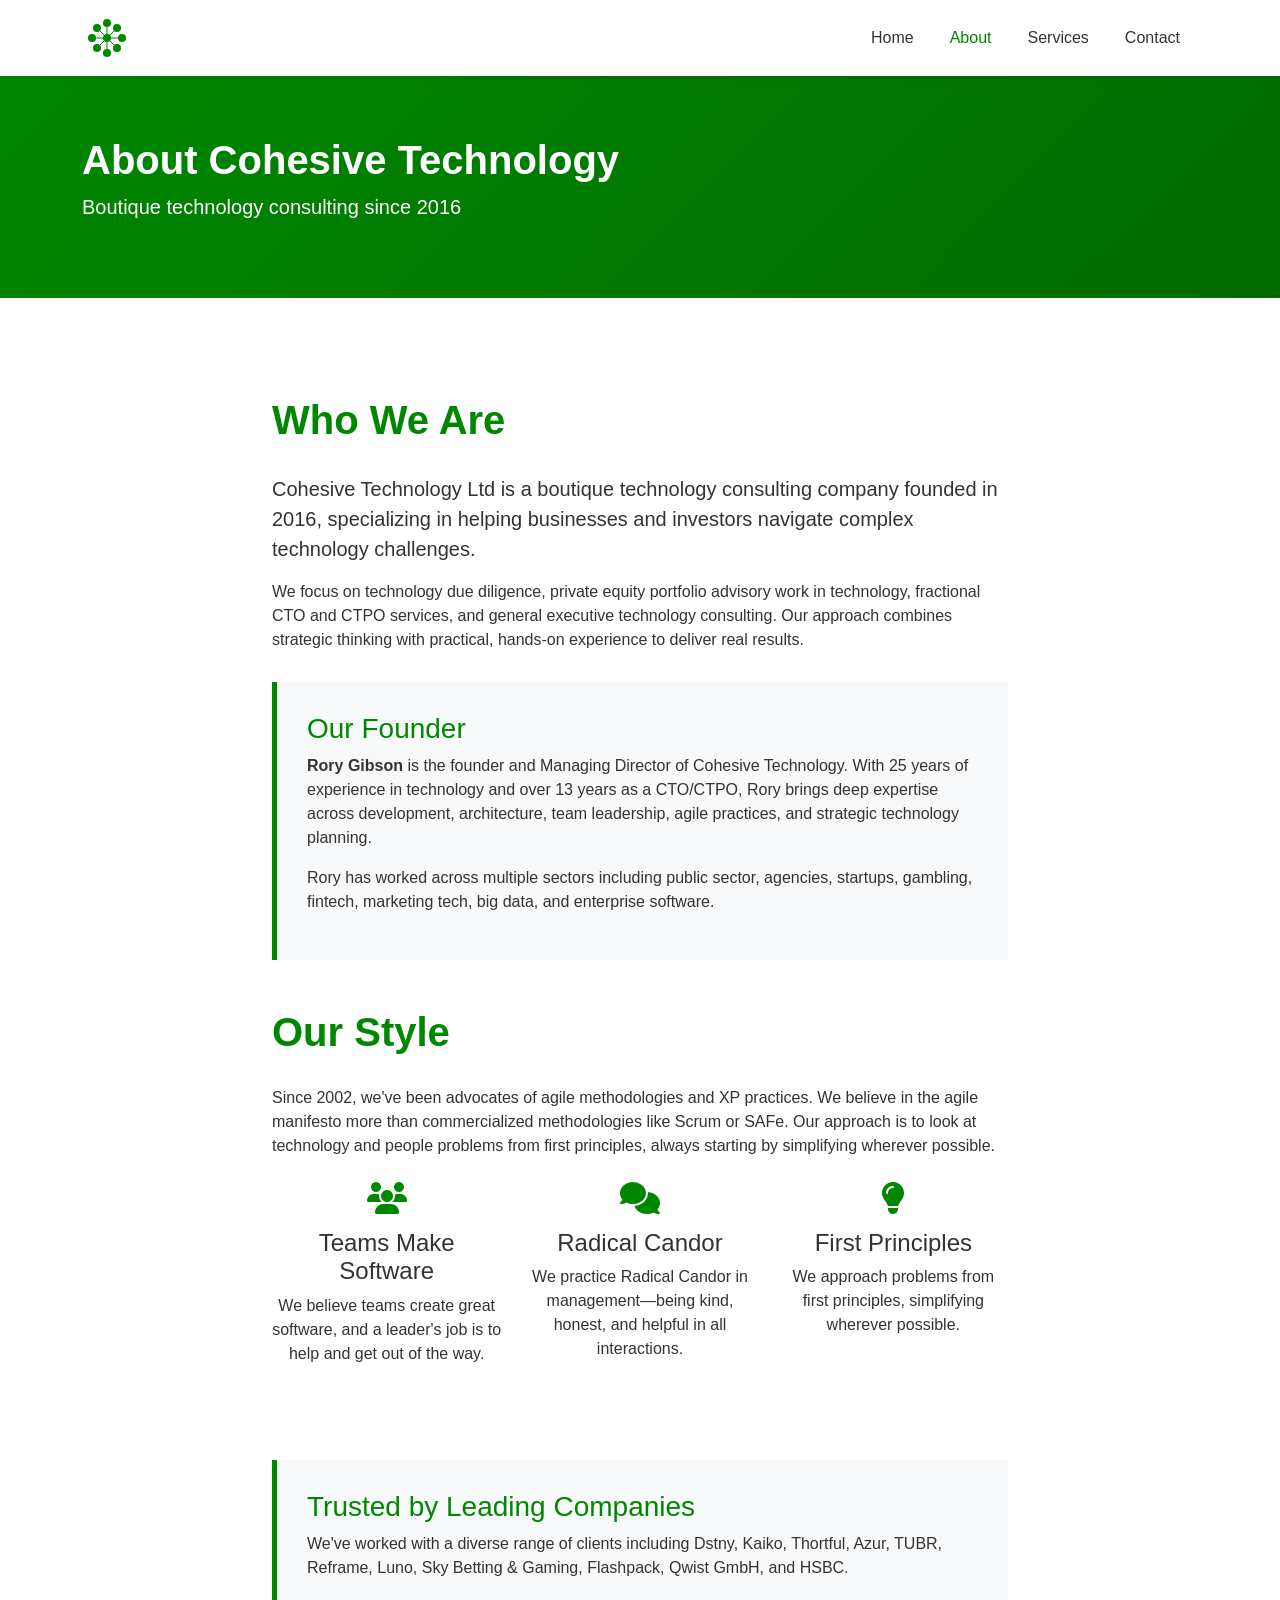
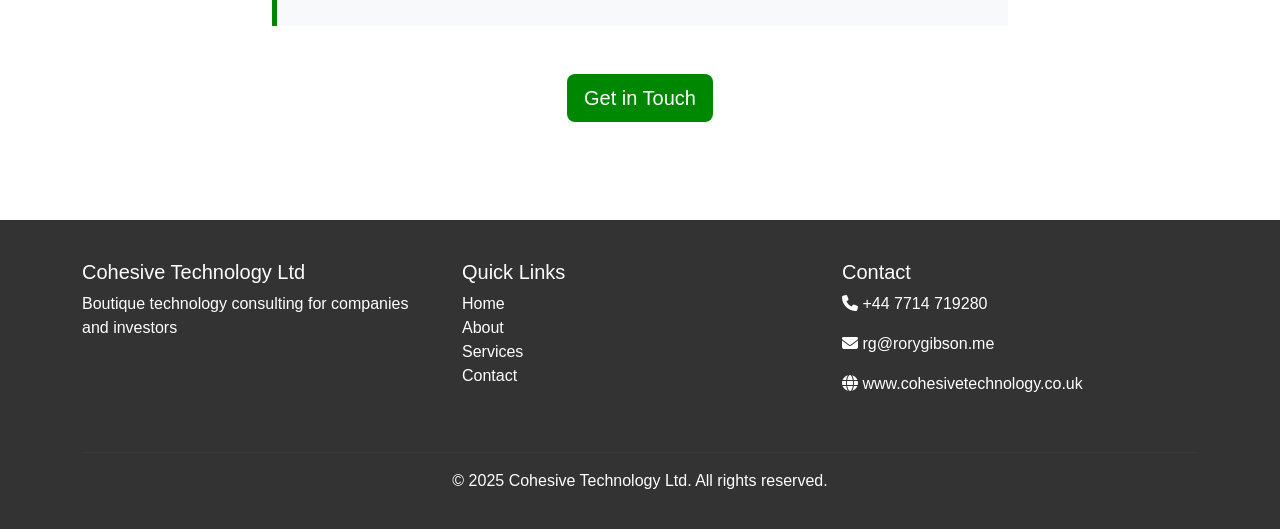
==== about.html @ e47a9c09 "New version uploaded" ====
<!DOCTYPE html>
<html lang="en">
<head>
    <meta charset="UTF-8">
    <meta name="viewport" content="width=device-width, initial-scale=1.0">
    <title>About - Cohesive Technology</title>
    <link href="https://cdn.jsdelivr.net/npm/bootstrap@5.3.0/dist/css/bootstrap.min.css" rel="stylesheet">
    <link href="https://cdnjs.cloudflare.com/ajax/libs/font-awesome/6.4.0/css/all.min.css" rel="stylesheet">
    <link href="styles.css" rel="stylesheet">
    <meta name="google-site-verification" content="IQySKSCemiIQDpsCNLK5K3TGv6FO9pZuAysWC8nieXM" />

    <!-- Global site tag (gtag.js) - Google Analytics -->
    <script async src="https://www.googletagmanager.com/gtag/js?id=UA-115935846-1"></script>
    <script>
     window.dataLayer = window.dataLayer || [];
     function gtag(){dataLayer.push(arguments);}
     gtag('js', new Date());

     gtag('config', 'UA-115935846-1');
    </script>
</head>
<body>
    <!-- Navigation -->
    <nav class="navbar navbar-expand-lg navbar-light sticky-top">
        <div class="container">
            <a class="navbar-brand" href="index.html">
                <img src="data:image/svg+xml,%3Csvg xmlns='http://www.w3.org/2000/svg' viewBox='0 0 100 100'%3E%3Ccircle cx='50' cy='50' r='8' fill='%23008701'/%3E%3Ccircle cx='50' cy='20' r='8' fill='%23008701'/%3E%3Ccircle cx='50' cy='80' r='8' fill='%23008701'/%3E%3Ccircle cx='20' cy='50' r='8' fill='%23008701'/%3E%3Ccircle cx='80' cy='50' r='8' fill='%23008701'/%3E%3Ccircle cx='30' cy='30' r='8' fill='%23008701'/%3E%3Ccircle cx='70' cy='70' r='8' fill='%23008701'/%3E%3Ccircle cx='70' cy='30' r='8' fill='%23008701'/%3E%3Ccircle cx='30' cy='70' r='8' fill='%23008701'/%3E%3Cline x1='50' y1='50' x2='50' y2='20' stroke='%23008701' stroke-width='2'/%3E%3Cline x1='50' y1='50' x2='50' y2='80' stroke='%23008701' stroke-width='2'/%3E%3Cline x1='50' y1='50' x2='20' y2='50' stroke='%23008701' stroke-width='2'/%3E%3Cline x1='50' y1='50' x2='80' y2='50' stroke='%23008701' stroke-width='2'/%3E%3Cline x1='50' y1='50' x2='30' y2='30' stroke='%23008701' stroke-width='2'/%3E%3Cline x1='50' y1='50' x2='70' y2='70' stroke='%23008701' stroke-width='2'/%3E%3Cline x1='50' y1='50' x2='70' y2='30' stroke='%23008701' stroke-width='2'/%3E%3Cline x1='50' y1='50' x2='30' y2='70' stroke='%23008701' stroke-width='2'/%3E%3C/svg%3E" alt="Cohesive Technology">
            </a>
            <button class="navbar-toggler" type="button" data-bs-toggle="collapse" data-bs-target="#navbarNav">
                <span class="navbar-toggler-icon"></span>
            </button>
            <div class="collapse navbar-collapse justify-content-end" id="navbarNav">
                <ul class="navbar-nav">
                    <li class="nav-item"><a class="nav-link" href="index.html">Home</a></li>
                    <li class="nav-item"><a class="nav-link active" href="about.html">About</a></li>
                    <li class="nav-item"><a class="nav-link" href="services.html">Services</a></li>
                    <li class="nav-item"><a class="nav-link" href="contact.html">Contact</a></li>
                </ul>
            </div>
        </div>
    </nav>

    <!-- Page Header -->
    <section class="page-header">
        <div class="container">
            <h1>About Cohesive Technology</h1>
            <p class="lead">Boutique technology consulting since 2016</p>
        </div>
    </section>

    <!-- About Content -->
    <section class="py-5">
        <div class="container">
            <div class="row">
                <div class="col-lg-8 mx-auto">
                    <h2 class="section-title">Who We Are</h2>
                    <p class="lead">Cohesive Technology Ltd is a boutique technology consulting company founded in 2016, specializing in helping businesses and investors navigate complex technology challenges.</p>

                    <p>We focus on technology due diligence, private equity portfolio advisory work in technology, fractional CTO and CTPO services, and general executive technology consulting. Our approach combines strategic thinking with practical, hands-on experience to deliver real results.</p>

                    <div class="highlight-box">
                        <h3 style="color: var(--brand-green)">Our Founder</h3>
                        <p><strong>Rory Gibson</strong> is the founder and Managing Director of Cohesive Technology. With 25 years of experience in technology and over 13 years as a CTO/CTPO, Rory brings deep expertise across development, architecture, team leadership, agile practices, and strategic technology planning.</p>
                        <p>Rory has worked across multiple sectors including public sector, agencies, startups, gambling, fintech, marketing tech, big data, and enterprise software.</p>
                    </div>

                    <h2 class="section-title mt-5">Our Style</h2>
                    <p>Since 2002, we've been advocates of agile methodologies and XP practices. We believe in the agile manifesto more than commercialized methodologies like Scrum or SAFe. Our approach is to look at technology and people problems from first principles, always starting by simplifying wherever possible.</p>

                    <div class="row mt-4">
                        <div class="col-md-4 value-item text-center">
                            <i class="fas fa-users"></i>
                            <h4>Teams Make Software</h4>
                            <p>We believe teams create great software, and a leader's job is to help and get out of the way.</p>
                        </div>
                        <div class="col-md-4 value-item text-center">
                            <i class="fas fa-comments"></i>
                            <h4>Radical Candor</h4>
                            <p>We practice Radical Candor in management—being kind, honest, and helpful in all interactions.</p>
                        </div>
                        <div class="col-md-4 value-item text-center">
                            <i class="fas fa-lightbulb"></i>
                            <h4>First Principles</h4>
                            <p>We approach problems from first principles, simplifying wherever possible.</p>
                        </div>
                    </div>

                    <div class="highlight-box mt-5">
                        <h3 style="color: var(--brand-green)">Trusted by Leading Companies</h3>
                        <p>We've worked with a diverse range of clients including Dstny, Kaiko, Thortful, Azur, TUBR, Reframe, Luno, Sky Betting &amp; Gaming, Flashpack, Qwist GmbH, and HSBC.</p>
                    </div>

                    <div class="text-center mt-5">
                        <a href="contact.html" class="btn btn-lg" style="background-color: var(--brand-green); color: white;">Get in Touch</a>
                    </div>
                </div>
            </div>
        </div>
    </section>

    <!-- Footer -->
    <footer>
        <div class="container">
            <div class="row">
                <div class="col-md-4 mb-4">
                    <h5>Cohesive Technology Ltd</h5>
                    <p>Boutique technology consulting for companies and investors</p>
                </div>
                <div class="col-md-4 mb-4">
                    <h5>Quick Links</h5>
                    <ul class="list-unstyled">
                        <li><a href="index.html">Home</a></li>
                        <li><a href="about.html">About</a></li>
                        <li><a href="services.html">Services</a></li>
                        <li><a href="contact.html">Contact</a></li>
                    </ul>
                </div>
                <div class="col-md-4 mb-4">
                    <h5>Contact</h5>
                    <p><i class="fas fa-phone"></i> +44 7714 719280</p>
                    <p><i class="fas fa-envelope"></i> <a href="mailto:rg@rorygibson.me">rg@rorygibson.me</a></p>
                    <p><i class="fas fa-globe"></i> <a href="http://www.cohesivetechnology.co.uk">www.cohesivetechnology.co.uk</a></p>
                </div>
            </div>
            <hr style="border-color: rgba(255,255,255,0.1)">
            <div class="text-center">
                <p>&copy; 2025 Cohesive Technology Ltd. All rights reserved.</p>
            </div>
        </div>
    </footer>

    <script src="https://code.jquery.com/jquery-3.7.0.min.js"></script>
    <script src="https://cdn.jsdelivr.net/npm/bootstrap@5.3.0/dist/js/bootstrap.bundle.min.js"></script>
    <script src="index.js"></script>
</body>
</html>
---- styles.css ----
:root {
    --brand-green: #008701;
    --dark-gray: #333333;
    --light-gray: #f8f9fa;
}

body {
    font-family: 'Segoe UI', Tahoma, Geneva, Verdana, sans-serif;
    color: var(--dark-gray);
}

/* Navigation */
.navbar {
    background-color: white;
    box-shadow: 0 2px 4px rgba(0,0,0,0.1);
}

.navbar-brand img {
    height: 50px;
}

.nav-link {
    color: var(--dark-gray) !important;
    font-weight: 500;
    margin: 0 10px;
}

.nav-link:hover, .nav-link.active {
    color: var(--brand-green) !important;
}

/* Hero Section */
.hero {
    background: linear-gradient(135deg, var(--brand-green) 0%, #006b01 100%);
    color: white;
    padding: 100px 0 80px;
}

.hero h1 {
    font-size: 3rem;
    font-weight: 700;
    margin-bottom: 20px;
}

.hero p {
    font-size: 1.3rem;
    margin-bottom: 30px;
}

.hero-image-placeholder {
    text-align: center;
}

.hero-image-placeholder img {
    box-shadow: 0 10px 30px rgba(0,0,0,0.3);
    max-width: 100%;
    height: auto;
}

/* Page Header */
.page-header {
    background: linear-gradient(135deg, var(--brand-green) 0%, #006b01 100%);
    color: white;
    padding: 60px 0;
    margin-bottom: 50px;
}

.page-header h1 {
    font-size: 2.5rem;
    font-weight: 700;
}

/* Buttons */
.btn-primary {
    background-color: white;
    color: var(--brand-green);
    border: none;
    padding: 12px 30px;
    font-weight: 600;
    border-radius: 5px;
}

.btn-primary:hover {
    background-color: var(--light-gray);
    color: var(--brand-green);
}

.btn-contact {
    background-color: var(--brand-green);
    color: white;
    padding: 12px 30px;
    font-size: 1.1rem;
    border: none;
    border-radius: 5px;
    text-decoration: none;
    display: inline-block;
    transition: background-color 0.3s ease;
}

.btn-contact:hover {
    background-color: #006b01;
    color: white;
}

/* Section Titles */
.section-title {
    color: var(--brand-green);
    font-weight: 700;
    margin-bottom: 30px;
    font-size: 2.5rem;
}

/* Service Cards */
.service-card {
    border: none;
    box-shadow: 0 4px 6px rgba(0,0,0,0.1);
    transition: transform 0.3s ease;
    height: 100%;
}

.service-card:hover {
    transform: translateY(-5px);
    box-shadow: 0 6px 12px rgba(0,0,0,0.15);
}

.service-icon {
    color: var(--brand-green);
    font-size: 3rem;
    margin-bottom: 20px;
}

/* Company List */
.company-list {
    display: flex;
    justify-content: center;
    align-items: center;
    flex-wrap: wrap;
    gap: 40px;
    padding: 40px 0;
}

.company-item {
    display: flex;
    align-items: center;
    justify-content: center;
}

.company-logo-img {
    max-width: 150px;
    height: auto;
    max-height: 60px;
    object-fit: contain;
    opacity: 0.7;
    transition: opacity 0.3s ease;
    filter: grayscale(100%);
}

.company-logo-img:hover {
    opacity: 1;
    filter: grayscale(0%);
}

.company-logo {
    font-size: 1.5rem;
    color: var(--dark-gray);
    font-weight: 600;
}

/* Highlight Box */
.highlight-box {
    background-color: var(--light-gray);
    padding: 30px;
    border-left: 5px solid var(--brand-green);
    margin: 30px 0;
}

/* Value Items */
.value-item {
    margin-bottom: 30px;
}

.value-item i {
    color: var(--brand-green);
    font-size: 2rem;
    margin-bottom: 15px;
}

/* Service Section */
.service-section {
    padding: 50px 0;
    border-bottom: 1px solid #e0e0e0;
}

.service-section:last-child {
    border-bottom: none;
}

/* Benefit Items */
.benefit-item {
    margin-bottom: 15px;
    padding-left: 30px;
    position: relative;
}

.benefit-item:before {
    content: "✓";
    position: absolute;
    left: 0;
    color: var(--brand-green);
    font-weight: bold;
    font-size: 1.2rem;
}

/* CTA Box */
.cta-box {
    background-color: var(--light-gray);
    padding: 40px;
    border-radius: 10px;
    text-align: center;
    margin: 50px 0;
}

/* Contact */
.contact-card {
    background-color: white;
    border-radius: 10px;
    box-shadow: 0 4px 6px rgba(0,0,0,0.1);
    padding: 40px;
    margin-bottom: 30px;
}

.contact-item {
    display: flex;
    align-items: start;
    margin-bottom: 30px;
    padding-bottom: 30px;
    border-bottom: 1px solid #e0e0e0;
}

.contact-item:last-child {
    margin-bottom: 0;
    padding-bottom: 0;
    border-bottom: none;
}

.contact-icon {
    font-size: 2rem;
    color: var(--brand-green);
    width: 60px;
    text-align: center;
    flex-shrink: 0;
}

.contact-details h4 {
    color: var(--brand-green);
    margin-bottom: 10px;
    font-size: 1.2rem;
}

.contact-details p {
    margin: 0;
    font-size: 1.1rem;
}

.contact-details a {
    color: var(--dark-gray);
    text-decoration: none;
    transition: color 0.3s ease;
}

.contact-details a:hover {
    color: var(--brand-green);
}

.info-box {
    background-color: var(--light-gray);
    padding: 30px;
    border-radius: 10px;
    border-left: 5px solid var(--brand-green);
}

/* Footer */
footer {
    background-color: var(--dark-gray);
    color: white;
    padding: 40px 0 20px;
    margin-top: 50px;
}

footer a {
    color: white;
    text-decoration: none;
}

footer a:hover {
    color: var(--brand-green);
}

/* Responsive Design */
@media (max-width: 768px) {
    .hero h1 {
        font-size: 2rem;
    }

    .hero p {
        font-size: 1.1rem;
    }

    .contact-item {
        flex-direction: column;
        text-align: center;
    }

    .contact-icon {
        margin-bottom: 15px;
    }
}
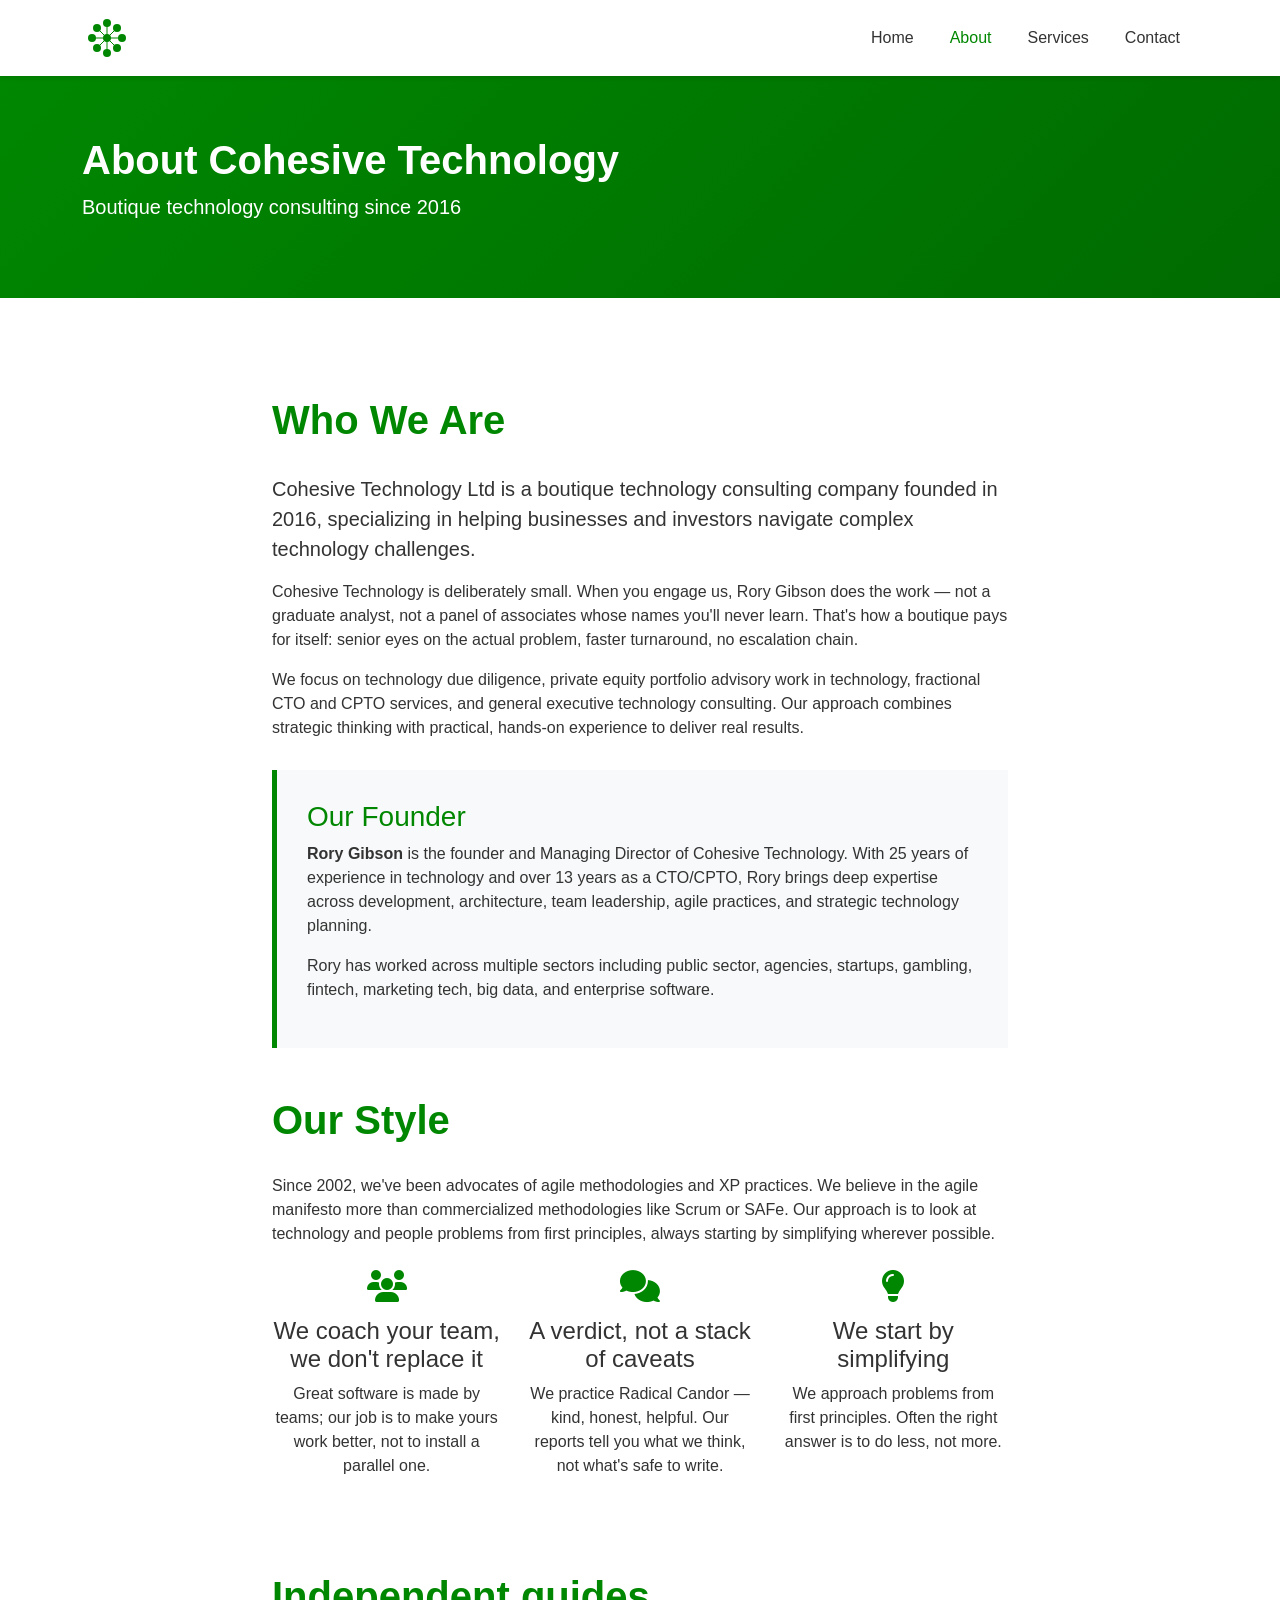
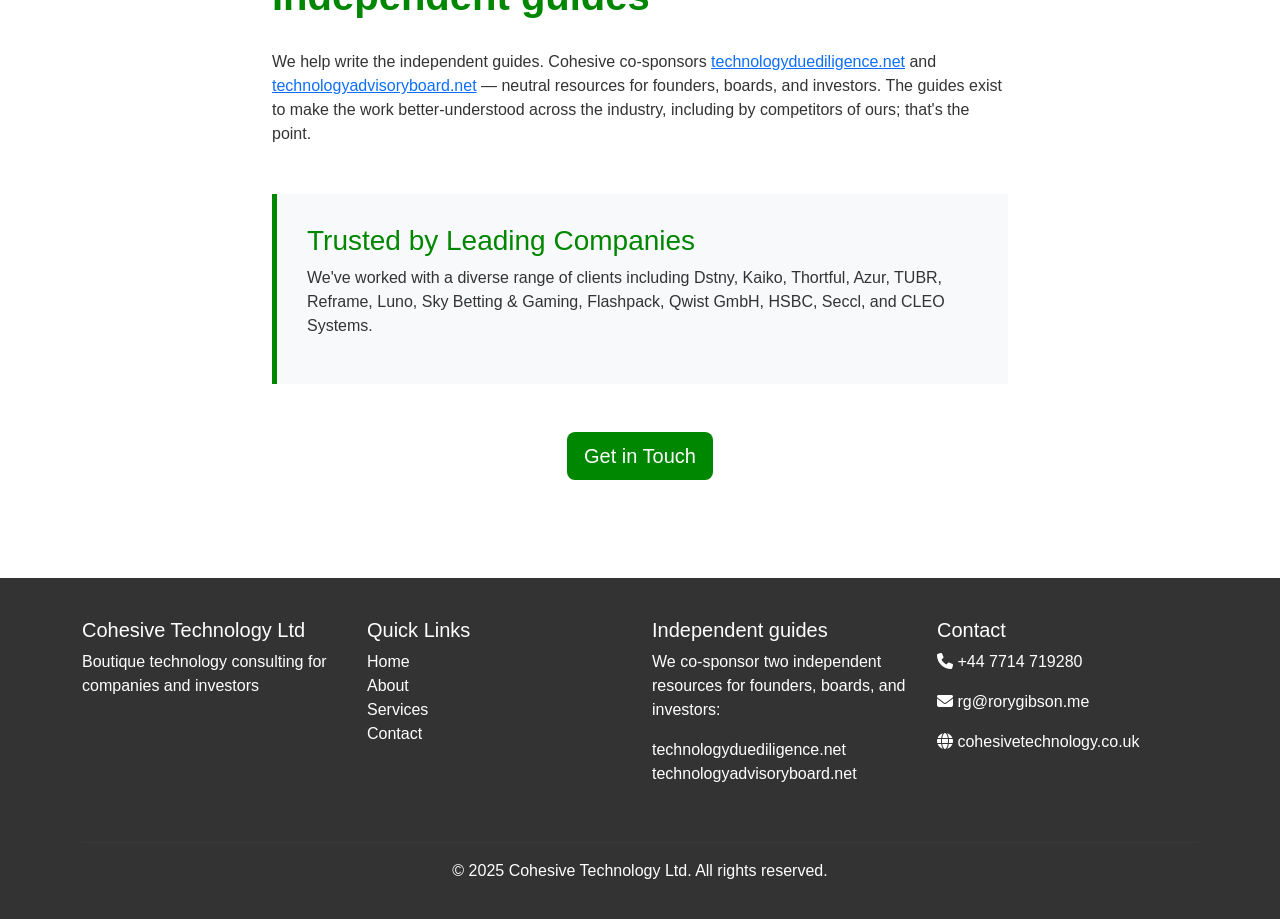
==== commit 15f00eb1: "Site rework: SEO metadata, expanded services page, S3 and CloudFront deploy script Adds title, descr" ====
--- a/about.html
+++ b/about.html
@@ -3,10 +3,29 @@
 <head>
     <meta charset="UTF-8">
     <meta name="viewport" content="width=device-width, initial-scale=1.0">
-    <title>About - Cohesive Technology</title>
+    <title>About Rory Gibson — Fractional CTO | Cohesive Technology</title>
+    <meta name="description" content="Rory Gibson founded Cohesive Technology in 2016. 25 years' technology experience, 13 as CTO/CPTO across fintech, gambling, martech, and big data.">
+    <meta name="author" content="Rory Gibson">
+    <meta name="theme-color" content="#008701">
     <link href="https://cdn.jsdelivr.net/npm/bootstrap@5.3.0/dist/css/bootstrap.min.css" rel="stylesheet">
     <link href="https://cdnjs.cloudflare.com/ajax/libs/font-awesome/6.4.0/css/all.min.css" rel="stylesheet">
     <link href="styles.css" rel="stylesheet">
+    <link rel="canonical" href="https://cohesivetechnology.co.uk/about.html">
+
+    <!-- Open Graph / Facebook -->
+    <meta property="og:type" content="profile">
+    <meta property="og:url" content="https://cohesivetechnology.co.uk/about.html">
+    <meta property="og:title" content="About Rory Gibson — Fractional CTO | Cohesive Technology">
+    <meta property="og:description" content="Rory Gibson founded Cohesive Technology in 2016. 25 years' technology experience, 13 as CTO/CPTO across fintech, gambling, martech, and big data.">
+    <meta property="og:image" content="https://cohesivetechnology.co.uk/logo.png">
+    <meta property="og:site_name" content="Cohesive Technology">
+
+    <!-- Twitter Card -->
+    <meta name="twitter:card" content="summary">
+    <meta name="twitter:url" content="https://cohesivetechnology.co.uk/about.html">
+    <meta name="twitter:title" content="About Rory Gibson — Fractional CTO | Cohesive Technology">
+    <meta name="twitter:description" content="Rory Gibson founded Cohesive Technology in 2016. 25 years' technology experience, 13 as CTO/CPTO across fintech, gambling, martech, and big data.">
+    <meta name="twitter:image" content="https://cohesivetechnology.co.uk/logo.png">
     <meta name="google-site-verification" content="IQySKSCemiIQDpsCNLK5K3TGv6FO9pZuAysWC8nieXM" />
 
     <!-- Global site tag (gtag.js) - Google Analytics -->
@@ -17,6 +36,76 @@
      gtag('js', new Date());
 
      gtag('config', 'UA-115935846-1');
+    </script>
+    <!-- Favicon -->
+    <link rel="icon" type="image/svg+xml" href="/favicon.svg">
+    <link rel="icon" type="image/png" href="/logo.png">
+    <link rel="apple-touch-icon" href="/logo.png">
+
+    <!-- JSON-LD: Organization -->
+    <script type="application/ld+json">
+    {
+      "@context": "https://schema.org",
+      "@type": "ProfessionalService",
+      "name": "Cohesive Technology Ltd",
+      "alternateName": "Cohesive Technology",
+      "url": "https://cohesivetechnology.co.uk/",
+      "logo": "https://cohesivetechnology.co.uk/logo.png",
+      "image": "https://cohesivetechnology.co.uk/logo.png",
+      "description": "Boutique technology consulting — fractional CTO/CPTO, technology due diligence, and board advisory for founders, PE, and VC.",
+      "foundingDate": "2016",
+      "founder": {
+        "@type": "Person",
+        "name": "Rory Gibson",
+        "url": "https://cohesivetechnology.co.uk/about.html"
+      },
+      "address": {
+        "@type": "PostalAddress",
+        "streetAddress": "Coach House, Barton Lane",
+        "addressLocality": "Armthorpe",
+        "postalCode": "DN3 3AA",
+        "addressCountry": "GB"
+      },
+      "telephone": "+44 7714 719280",
+      "email": "rg@rorygibson.me",
+      "areaServed": ["United Kingdom", "Europe", "United States"],
+      "serviceType": [
+        "Fractional CTO",
+        "Fractional CPTO",
+        "Technology Due Diligence",
+        "Board Advisory",
+        "Technology Coaching",
+        "Technology Assessment"
+      ]
+    }
+    </script>
+
+    <!-- JSON-LD: Person (Rory Gibson) -->
+    <script type="application/ld+json">
+    {
+      "@context": "https://schema.org",
+      "@type": "Person",
+      "name": "Rory Gibson",
+      "jobTitle": "Founder & Managing Director",
+      "worksFor": {
+        "@type": "ProfessionalService",
+        "name": "Cohesive Technology Ltd",
+        "url": "https://cohesivetechnology.co.uk/"
+      },
+      "url": "https://cohesivetechnology.co.uk/about.html",
+      "image": "https://cohesivetechnology.co.uk/logo.png",
+      "knowsAbout": [
+        "Fractional CTO",
+        "Fractional CPTO",
+        "Technology Due Diligence",
+        "Board Advisory",
+        "Technology Strategy",
+        "Engineering Leadership",
+        "Agile Development",
+        "Software Architecture"
+      ],
+      "description": "Founder and Managing Director of Cohesive Technology. 25 years of experience in technology and over 13 years as a CTO/CPTO across multiple sectors including fintech, gambling, martech, big data, and enterprise software."
+    }
     </script>
 </head>
 <body>
@@ -56,11 +145,13 @@
                     <h2 class="section-title">Who We Are</h2>
                     <p class="lead">Cohesive Technology Ltd is a boutique technology consulting company founded in 2016, specializing in helping businesses and investors navigate complex technology challenges.</p>
 
-                    <p>We focus on technology due diligence, private equity portfolio advisory work in technology, fractional CTO and CTPO services, and general executive technology consulting. Our approach combines strategic thinking with practical, hands-on experience to deliver real results.</p>
+                    <p>Cohesive Technology is deliberately small. When you engage us, Rory Gibson does the work — not a graduate analyst, not a panel of associates whose names you'll never learn. That's how a boutique pays for itself: senior eyes on the actual problem, faster turnaround, no escalation chain.</p>
+
+                    <p>We focus on technology due diligence, private equity portfolio advisory work in technology, fractional CTO and CPTO services, and general executive technology consulting. Our approach combines strategic thinking with practical, hands-on experience to deliver real results.</p>
 
                     <div class="highlight-box">
                         <h3 style="color: var(--brand-green)">Our Founder</h3>
-                        <p><strong>Rory Gibson</strong> is the founder and Managing Director of Cohesive Technology. With 25 years of experience in technology and over 13 years as a CTO/CTPO, Rory brings deep expertise across development, architecture, team leadership, agile practices, and strategic technology planning.</p>
+                        <p><strong>Rory Gibson</strong> is the founder and Managing Director of Cohesive Technology. With 25 years of experience in technology and over 13 years as a CTO/CPTO, Rory brings deep expertise across development, architecture, team leadership, agile practices, and strategic technology planning.</p>
                         <p>Rory has worked across multiple sectors including public sector, agencies, startups, gambling, fintech, marketing tech, big data, and enterprise software.</p>
                     </div>
 
@@ -70,24 +161,27 @@
                     <div class="row mt-4">
                         <div class="col-md-4 value-item text-center">
                             <i class="fas fa-users"></i>
-                            <h4>Teams Make Software</h4>
-                            <p>We believe teams create great software, and a leader's job is to help and get out of the way.</p>
+                            <h4>We coach your team, we don't replace it</h4>
+                            <p>Great software is made by teams; our job is to make yours work better, not to install a parallel one.</p>
                         </div>
                         <div class="col-md-4 value-item text-center">
                             <i class="fas fa-comments"></i>
-                            <h4>Radical Candor</h4>
-                            <p>We practice Radical Candor in management—being kind, honest, and helpful in all interactions.</p>
+                            <h4>A verdict, not a stack of caveats</h4>
+                            <p>We practice Radical Candor — kind, honest, helpful. Our reports tell you what we think, not what's safe to write.</p>
                         </div>
                         <div class="col-md-4 value-item text-center">
                             <i class="fas fa-lightbulb"></i>
-                            <h4>First Principles</h4>
-                            <p>We approach problems from first principles, simplifying wherever possible.</p>
+                            <h4>We start by simplifying</h4>
+                            <p>We approach problems from first principles. Often the right answer is to do less, not more.</p>
                         </div>
                     </div>
+
+                    <h2 class="section-title mt-5">Independent guides</h2>
+                    <p>We help write the independent guides. Cohesive co-sponsors <a href="https://technologyduediligence.net">technologyduediligence.net</a> and <a href="https://technologyadvisoryboard.net">technologyadvisoryboard.net</a> — neutral resources for founders, boards, and investors. The guides exist to make the work better-understood across the industry, including by competitors of ours; that's the point.</p>
 
                     <div class="highlight-box mt-5">
                         <h3 style="color: var(--brand-green)">Trusted by Leading Companies</h3>
-                        <p>We've worked with a diverse range of clients including Dstny, Kaiko, Thortful, Azur, TUBR, Reframe, Luno, Sky Betting &amp; Gaming, Flashpack, Qwist GmbH, and HSBC.</p>
+                        <p>We've worked with a diverse range of clients including Dstny, Kaiko, Thortful, Azur, TUBR, Reframe, Luno, Sky Betting &amp; Gaming, Flashpack, Qwist GmbH, HSBC, Seccl, and CLEO Systems.</p>
                     </div>
 
                     <div class="text-center mt-5">
@@ -102,11 +196,11 @@
     <footer>
         <div class="container">
             <div class="row">
-                <div class="col-md-4 mb-4">
+                <div class="col-md-3 mb-4">
                     <h5>Cohesive Technology Ltd</h5>
                     <p>Boutique technology consulting for companies and investors</p>
                 </div>
-                <div class="col-md-4 mb-4">
+                <div class="col-md-3 mb-4">
                     <h5>Quick Links</h5>
                     <ul class="list-unstyled">
                         <li><a href="index.html">Home</a></li>
@@ -115,11 +209,19 @@
                         <li><a href="contact.html">Contact</a></li>
                     </ul>
                 </div>
-                <div class="col-md-4 mb-4">
+                <div class="col-md-3 mb-4">
+                    <h5>Independent guides</h5>
+                    <p>We co-sponsor two independent resources for founders, boards, and investors:</p>
+                    <ul class="list-unstyled">
+                        <li><a href="https://technologyduediligence.net">technologyduediligence.net</a></li>
+                        <li><a href="https://technologyadvisoryboard.net">technologyadvisoryboard.net</a></li>
+                    </ul>
+                </div>
+                <div class="col-md-3 mb-4">
                     <h5>Contact</h5>
                     <p><i class="fas fa-phone"></i> +44 7714 719280</p>
                     <p><i class="fas fa-envelope"></i> <a href="mailto:rg@rorygibson.me">rg@rorygibson.me</a></p>
-                    <p><i class="fas fa-globe"></i> <a href="http://www.cohesivetechnology.co.uk">www.cohesivetechnology.co.uk</a></p>
+                    <p><i class="fas fa-globe"></i> <a href="https://cohesivetechnology.co.uk">cohesivetechnology.co.uk</a></p>
                 </div>
             </div>
             <hr style="border-color: rgba(255,255,255,0.1)">
